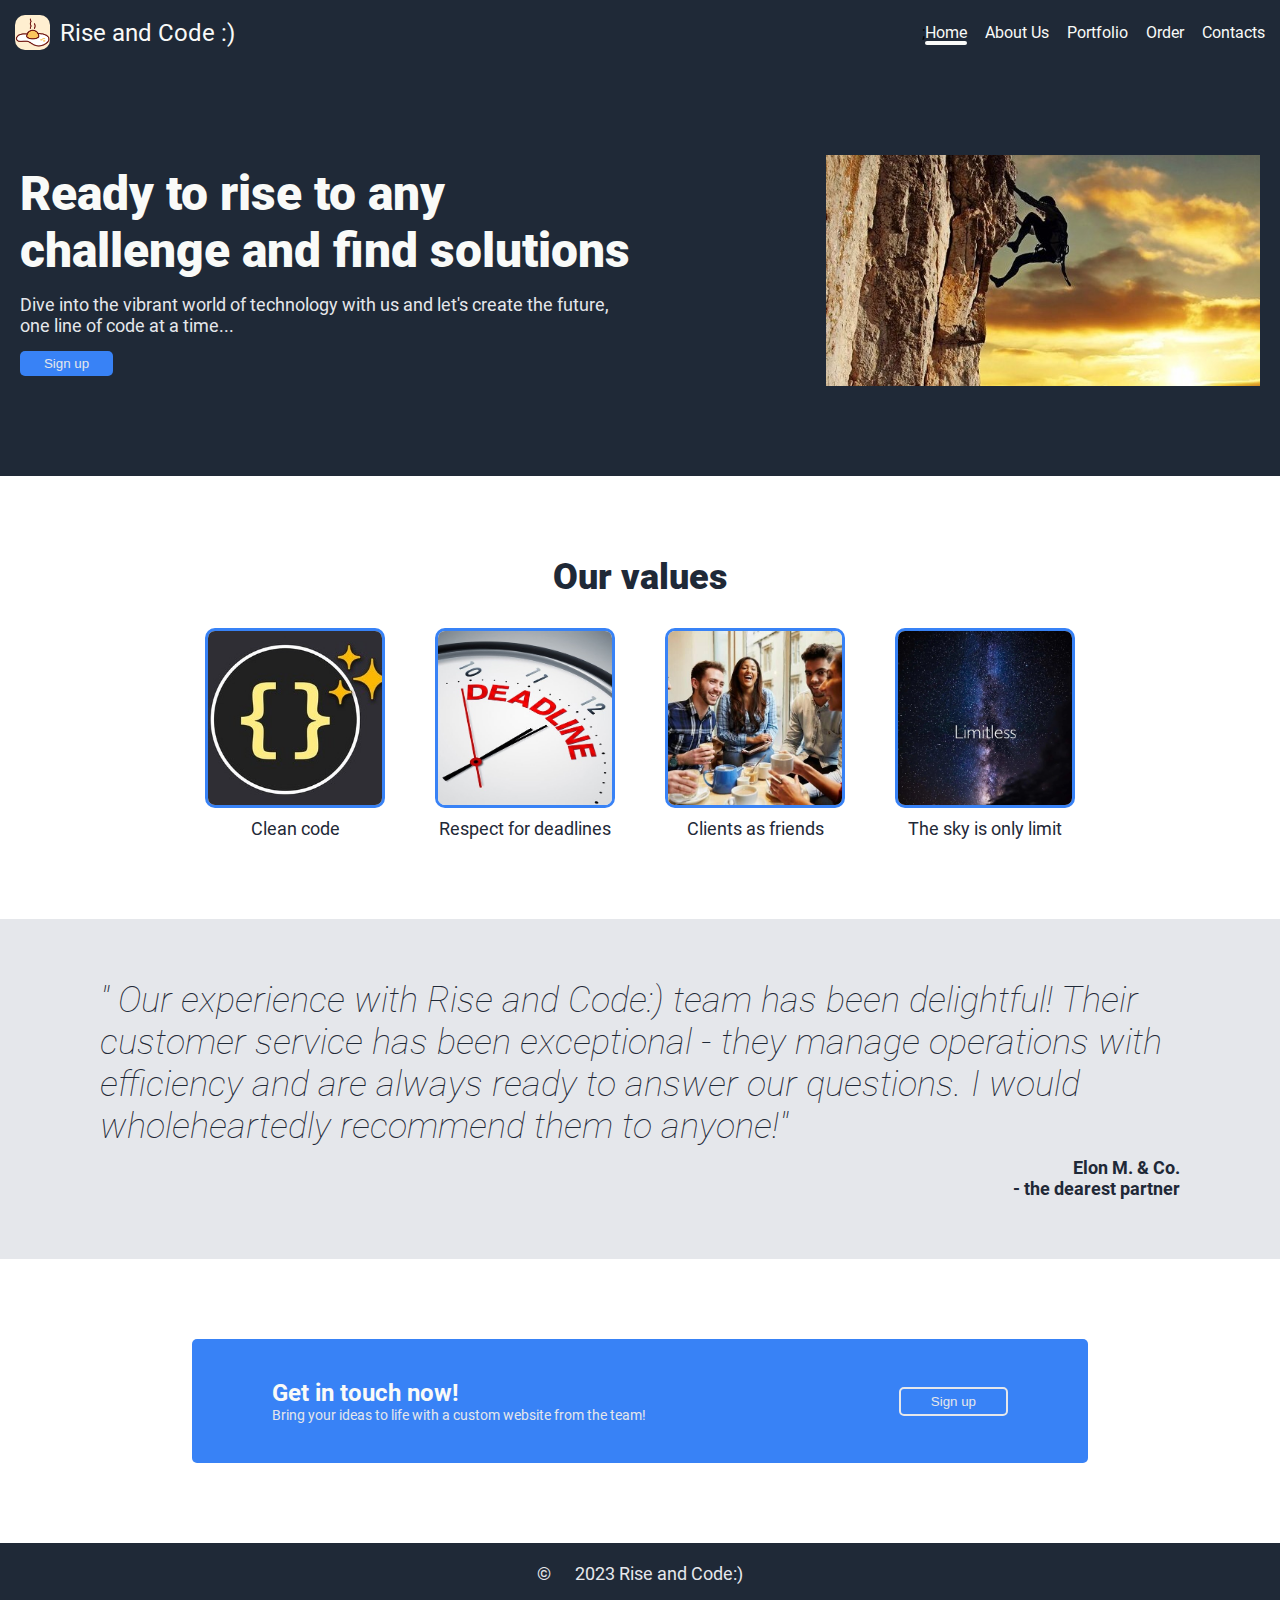
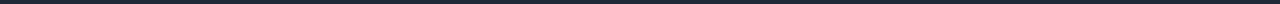
==== index.html @ f913e2a8 "Update index.html" ====
<!DOCTYPE html>
<html lang="en">

<head>
  <meta charset="UTF-8" />
  <meta name="viewport" content="width=device-width, initial-scale=1.0" />
  <link rel="stylesheet" href="./styles/main.css" />
  <title>Awesome Web Site</title>
</head>

<body>

  <header class="header">
    <div class="container flex-for-header">
      <a class="logo" href="./index.html">
        <img class="logo-image" src="./images/logo.png" alt="Logo" />
        <p class="logo-text">Rise and Code :)</p>
      </a>
      <input type="checkbox" id="hamburger" />
      <label class="hamburger-label" for="hamburger"><span class="hamburger-sign">&#9776</span>;
        <nav class="header-nav">
          <ul class="header-nav-list">
            <li class="header-nav-item current"><a href="./index.html"></a>Home</li>
            <li class="header-nav-item">
              <a href="./pages/about-us.html">About Us</a>
            </li>
            <li class="header-nav-item">
              <a href="./pages/page2.html">Portfolio</a>
            </li>
            <li class="header-nav-item">
              <a href="./pages/page3.html">Order</a>
            </li>
            <li class="header-nav-item">
              <a href="./pages/page4.html">Contacts</a>
            </li>
          </ul>
        </nav>
      </label>
    </div>
  </header>

   <main>
      <section class="mainHero section">
        <div class="container flex-for-hero ">
          <div class="mainHero-info">         
            <h1 class="mainHero-title">
              Ready to rise to any challenge
              and find solutions
            </h1>
             <p class="mainHero-subtext">
              Dive into the vibrant world of technology
              with us and let's create the future, 
              one line of code at a time...</p>
             <button type="button" class="mainHero-button button">Sign up</button>  
          </div>                         
          <div class="mainHero-image">
             <img class="mainHero-pic" src="./images/mainHero-Image.jpg" alt="Person overcoming obstacles ">
          </div>
        </div>               
      </section>
      <section class="values section">
        <div class="container">
            <h1 class="values-title">
                  Our values
            </h1>                         
            <ul class="values-list">
                        <li class="values-item"> 
                          <figure class="values-item-figure">
                            <img class="values-item-image" src="./images/clean-code.jpg"
                                  alt="clean code">
                            <figcaption class="values-item-subtext">
                              Clean code
                            </figcaption>
                          </figure>
                        </li>  
                        <li class="values-item" >
                          <figure class="values-item-figure">
                            <img class="values-item-image" src="./images/deadline.jpg"
                                  alt="respect for deadlines">
                            <figcaption class="values-item-subtext">
                              Respect for deadlines
                            </figcaption>
                          </figure>
                        </li>
                        <li class="values-item" >
                          <figure class="values-item-figure">
                            <img class="values-item-image" src="./images/friends.jpeg"
                                  alt="clients as friends">
                            <figcaption class="values-item-subtext">
                              Clients as friends
                            </figcaption>
                          </figure>
                        </li>
                        <li class="values-item" >
                          <figure class="values-item-figure">
                            <img class="values-item-image" src="./images/limits.jpg"
                                  alt="sky is only limit">
                            <figcaption class="values-item-subtext">
                              The sky is only limit
                            </figcaption>
                          </figure>
                        </li>
            </ul>
        </div>
      </section>
      <section class="quote section">
        <div class="quote-wrap container">
          <p class="quote-text">"
                Our experience with Rise and Code:)
                team has been delightful!
                Their customer service has been exceptional -
                they manage operations with efficiency and
                are always ready to answer our questions. 
                I would wholeheartedly recommend them 
                to anyone!"</p>
          <p class="quote-signature">Elon M. & Co. <br/>- the dearest partner</p>              
        </div>
      </section>
      <section class="mainCall container section">
        <div class="mainCall-info">
          <h1 class="mainCall-title">
          Get in touch now! 
          </h1>
          <p class="mainCall-subtext">
            Bring your ideas to life 
            with a custom website from the team!
          </p>
        </div>
        <button type="button" class="mainCall-button button" >Sign up</button>  
      </section>      
    </main>

    <footer class="footer">
      <div class="container">
        <p class="footer-copyright"><span class="footer-sign">&copy</span> 2023 Rise and Code:)</p>
      </div>
    </footer>
    
  </body>
</html>
---- styles/main.css ----
@import url(fonts.css);
@import url(normalise.css);
@import url(style.css);
@import url(variables.css);
@import url(./header-style/header.css);
@import url(./pages-style/landing-page/landing-page.css);
@import url(./footer-style/footer.css);
@import url(./about-us/about-us.css);
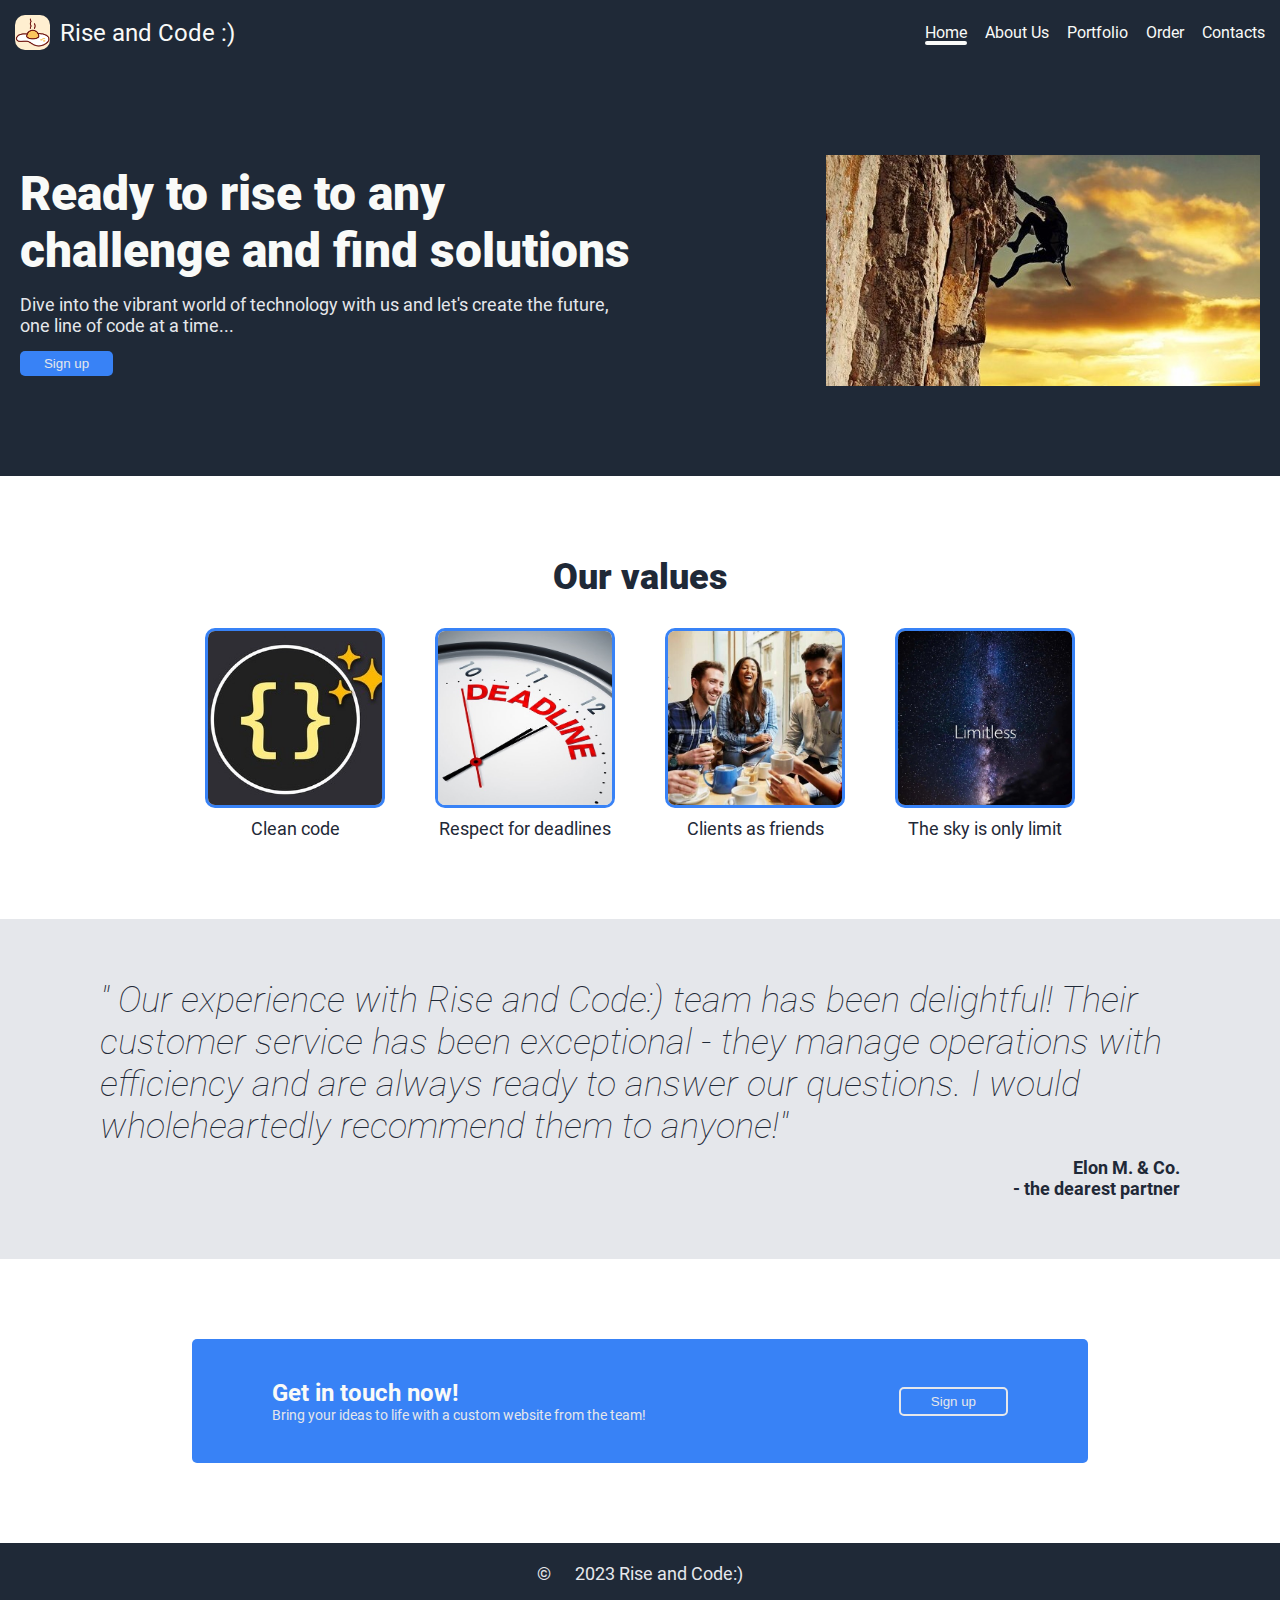
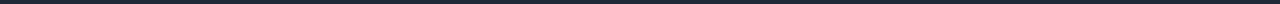
==== commit dd3d8bf8: "Update index.html" ====
--- a/index.html
+++ b/index.html
@@ -17,7 +17,7 @@
         <p class="logo-text">Rise and Code :)</p>
       </a>
       <input type="checkbox" id="hamburger" />
-      <label class="hamburger-label" for="hamburger"><span class="hamburger-sign">&#9776</span>;
+      <label class="hamburger-label" for="hamburger"><span class="hamburger-sign">&#9776</span>
         <nav class="header-nav">
           <ul class="header-nav-list">
             <li class="header-nav-item current"><a href="./index.html"></a>Home</li>
@@ -64,42 +64,42 @@
                   Our values
             </h1>                         
             <ul class="values-list">
-                        <li class="values-item"> 
-                          <figure class="values-item-figure">
-                            <img class="values-item-image" src="./images/clean-code.jpg"
-                                  alt="clean code">
-                            <figcaption class="values-item-subtext">
-                              Clean code
-                            </figcaption>
-                          </figure>
-                        </li>  
-                        <li class="values-item" >
-                          <figure class="values-item-figure">
-                            <img class="values-item-image" src="./images/deadline.jpg"
-                                  alt="respect for deadlines">
-                            <figcaption class="values-item-subtext">
-                              Respect for deadlines
-                            </figcaption>
-                          </figure>
-                        </li>
-                        <li class="values-item" >
-                          <figure class="values-item-figure">
-                            <img class="values-item-image" src="./images/friends.jpeg"
-                                  alt="clients as friends">
-                            <figcaption class="values-item-subtext">
-                              Clients as friends
-                            </figcaption>
-                          </figure>
-                        </li>
-                        <li class="values-item" >
-                          <figure class="values-item-figure">
-                            <img class="values-item-image" src="./images/limits.jpg"
-                                  alt="sky is only limit">
-                            <figcaption class="values-item-subtext">
-                              The sky is only limit
-                            </figcaption>
-                          </figure>
-                        </li>
+              <li class="values-item"> 
+                <figure class="values-item-figure">
+                  <img class="values-item-image" src="./images/clean-code.jpg"
+                        alt="clean code">
+                  <figcaption class="values-item-subtext">
+                    Clean code
+                  </figcaption>
+                </figure>
+              </li>  
+              <li class="values-item" >
+                <figure class="values-item-figure">
+                  <img class="values-item-image" src="./images/deadline.jpg"
+                        alt="respect for deadlines">
+                  <figcaption class="values-item-subtext">
+                    Respect for deadlines
+                  </figcaption>
+                </figure>
+              </li>
+              <li class="values-item" >
+                <figure class="values-item-figure">
+                  <img class="values-item-image" src="./images/friends.jpeg"
+                        alt="clients as friends">
+                  <figcaption class="values-item-subtext">
+                    Clients as friends
+                  </figcaption>
+                </figure>
+              </li>
+              <li class="values-item" >
+                <figure class="values-item-figure">
+                  <img class="values-item-image" src="./images/limits.jpg"
+                        alt="sky is only limit">
+                  <figcaption class="values-item-subtext">
+                    The sky is only limit
+                  </figcaption>
+                </figure>
+              </li>
             </ul>
         </div>
       </section>
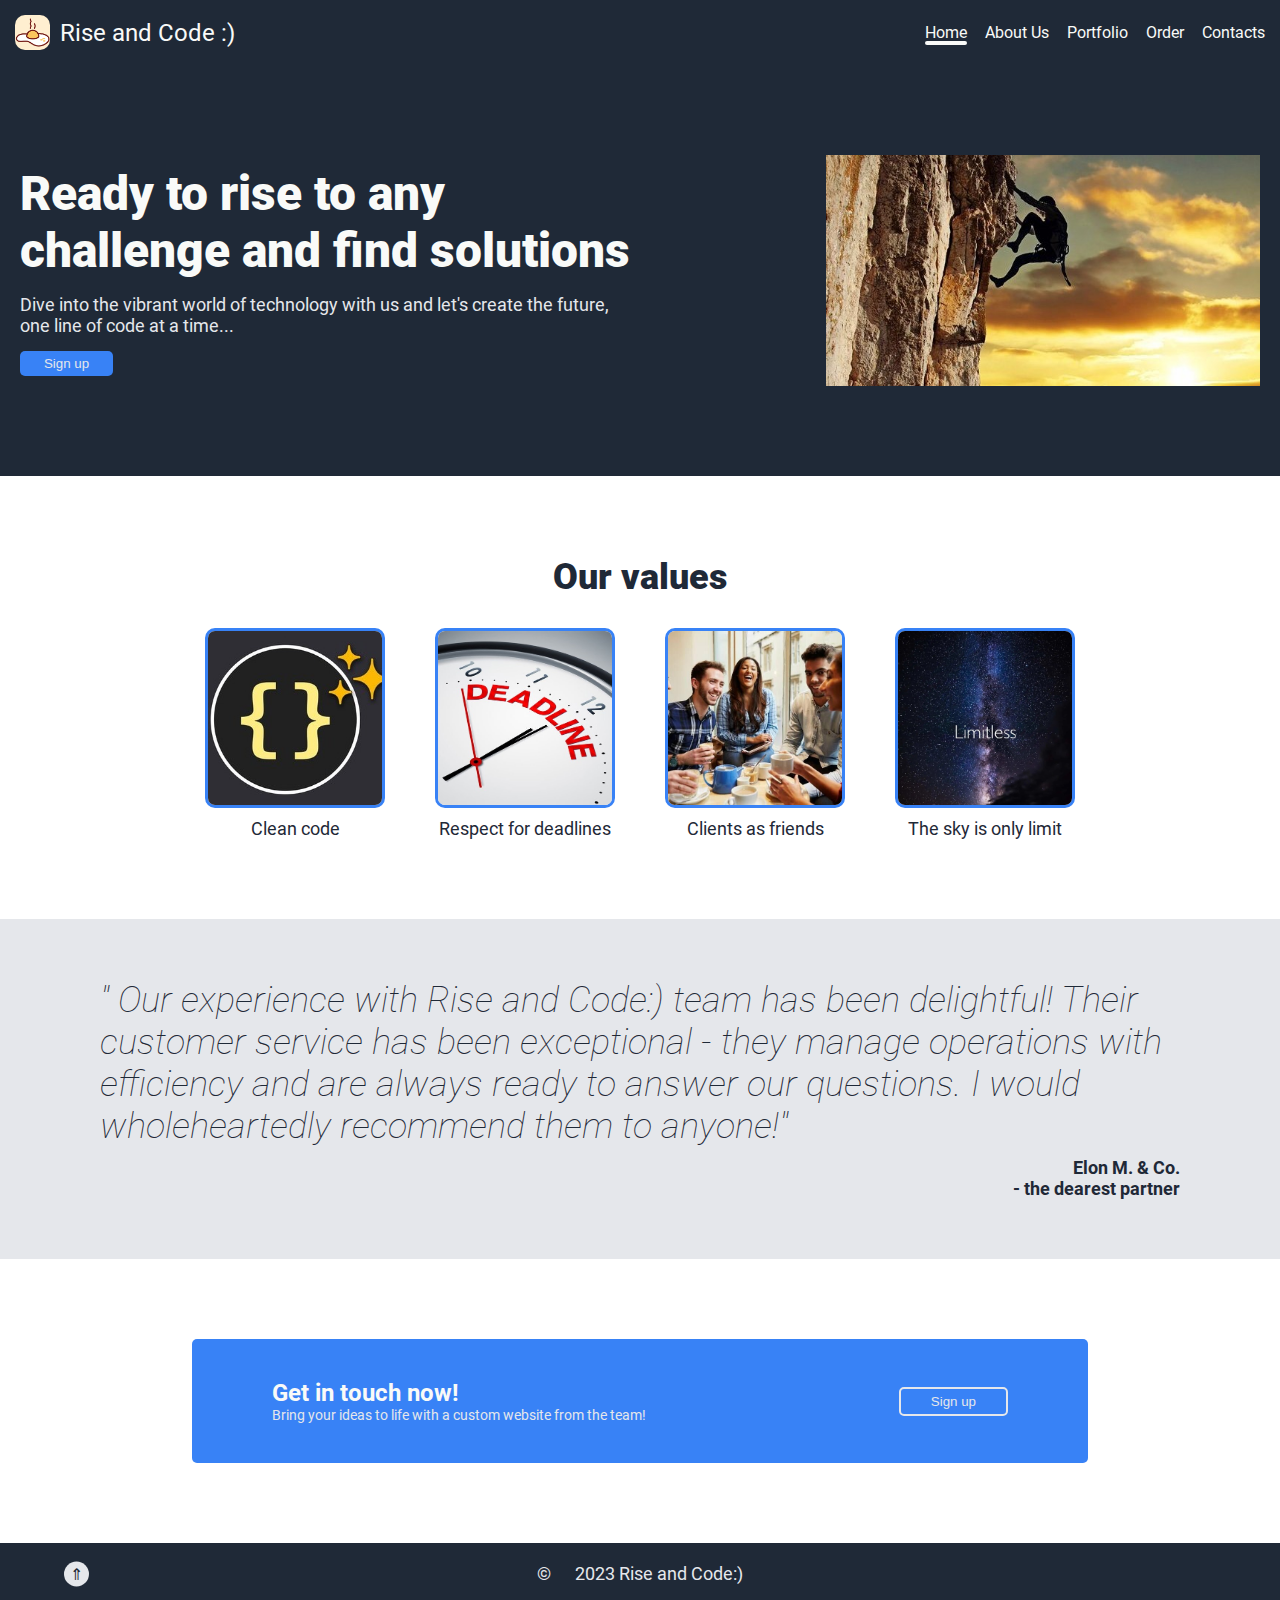
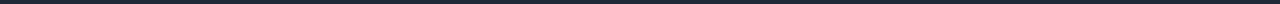
==== commit 63faaa93: "arrow done" ====
--- a/index.html
+++ b/index.html
@@ -10,7 +10,7 @@
 
 <body>
 
-  <header class="header">
+  <header id="top"  class="header">
     <div class="container flex-for-header">
       <a class="logo" href="./index.html">
         <img class="logo-image" src="./images/logo.png" alt="Logo" />
@@ -117,7 +117,7 @@
         </div>
       </section>
       <section class="mainCall container section">
-        <div class="mainCall-info">
+               <div class="mainCall-info">
           <h1 class="mainCall-title">
           Get in touch now! 
           </h1>
@@ -132,6 +132,7 @@
 
     <footer class="footer">
       <div class="container">
+         <a class="back-to-top" href="#top">&#x21D1;</a>
         <p class="footer-copyright"><span class="footer-sign">&copy</span> 2023 Rise and Code:)</p>
       </div>
     </footer>
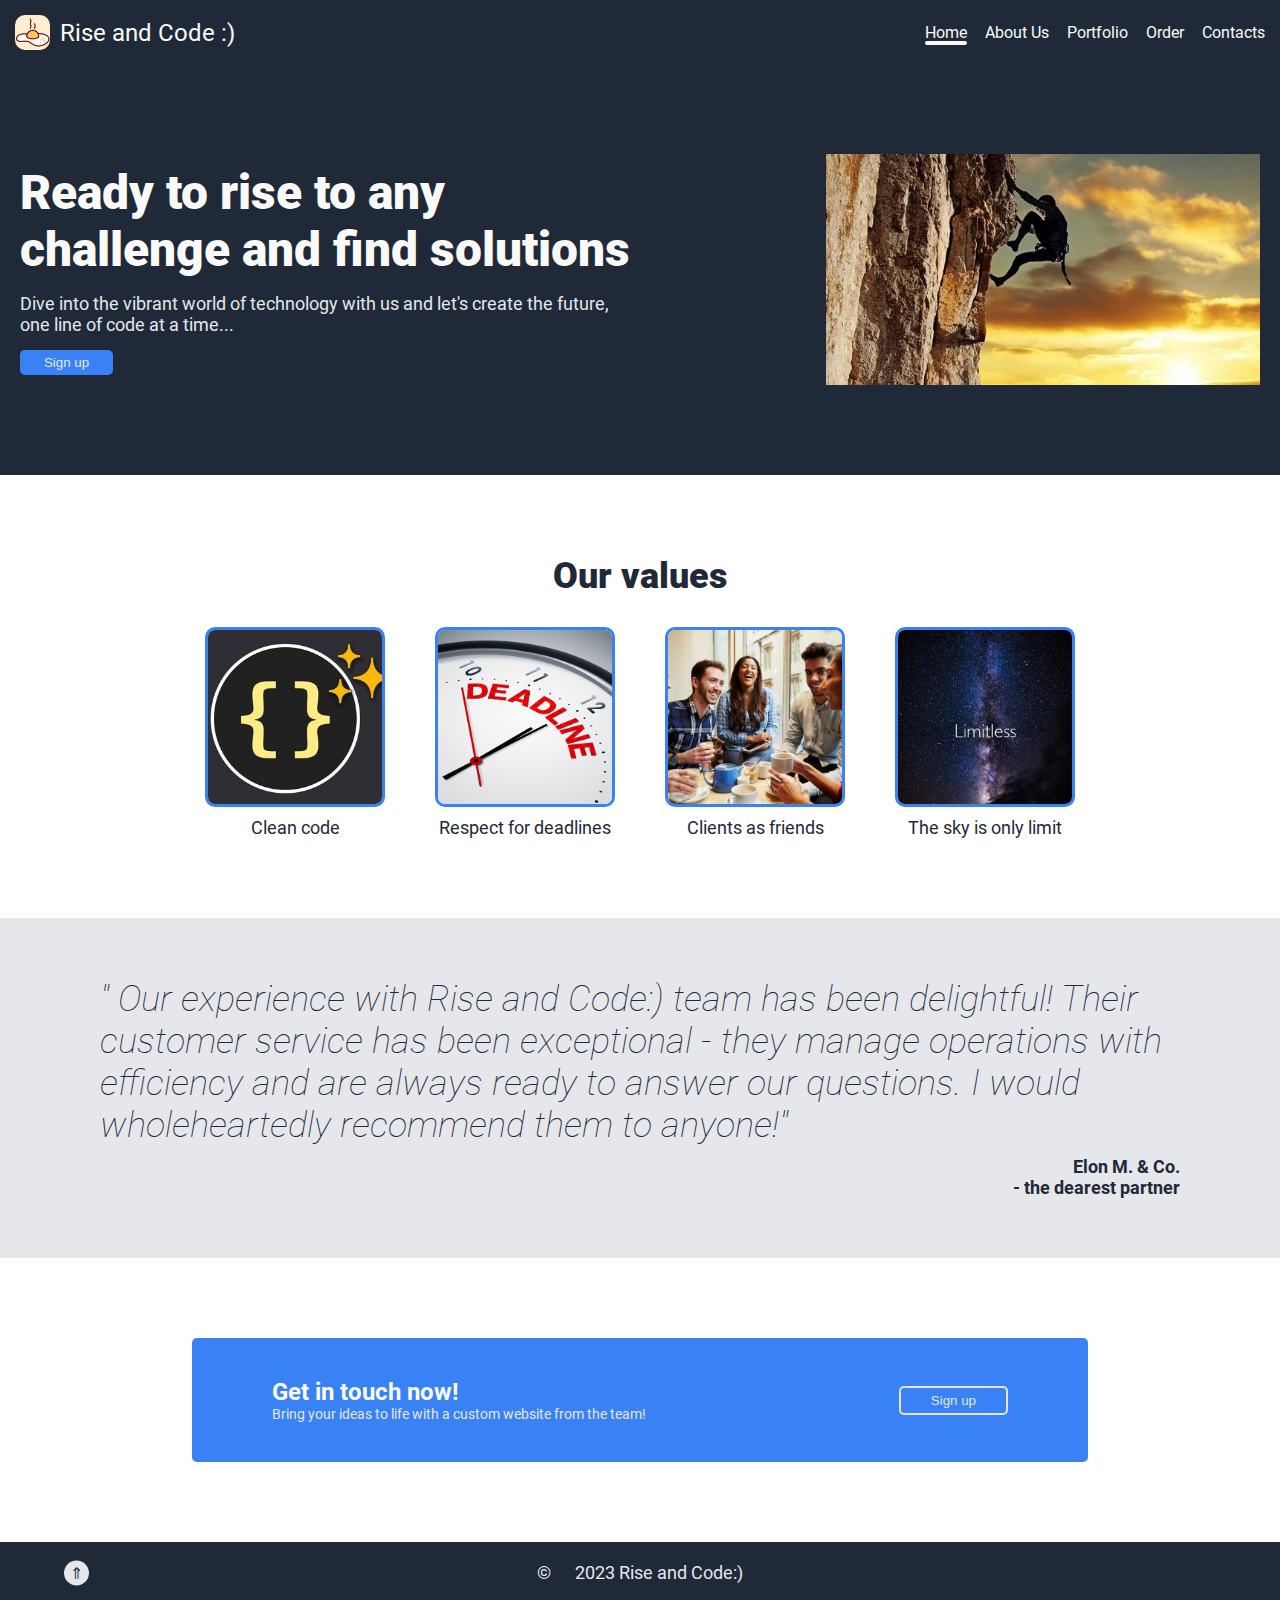
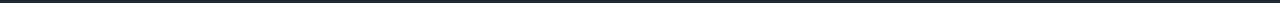
==== commit 6b05055c: "added portfolio page, changed header to fixed, added logo in browser tab, fixed navigation links in " ====
--- a/index.html
+++ b/index.html
@@ -4,13 +4,14 @@
 <head>
   <meta charset="UTF-8" />
   <meta name="viewport" content="width=device-width, initial-scale=1.0" />
-  <link rel="stylesheet" href="./styles/main.css" />
+  <link rel="stylesheet" href="./styles/pages-style/landing-page/landing-page.css" />
+  <link rel="icon" href="./images/logo.png">
   <title>Awesome Web Site</title>
 </head>
 
 <body>
 
-  <header id="top"  class="header">
+  <header class="header">
     <div class="container flex-for-header">
       <a class="logo" href="./index.html">
         <img class="logo-image" src="./images/logo.png" alt="Logo" />
@@ -25,10 +26,10 @@
               <a href="./pages/about-us.html">About Us</a>
             </li>
             <li class="header-nav-item">
-              <a href="./pages/page2.html">Portfolio</a>
+              <a href="./pages/portfolio.html">Portfolio</a>
             </li>
             <li class="header-nav-item">
-              <a href="./pages/page3.html">Order</a>
+              <a href="./pages/order.html">Order</a>
             </li>
             <li class="header-nav-item">
               <a href="./pages/page4.html">Contacts</a>
@@ -39,7 +40,7 @@
     </div>
   </header>
 
-   <main>
+   <main class="header-space">
       <section class="mainHero section">
         <div class="container flex-for-hero ">
           <div class="mainHero-info">         
--- a/styles/pages-style/landing-page/landing-page.css
+++ b/styles/pages-style/landing-page/landing-page.css
@@ -0,0 +1,5 @@
+@import url(../../main.css);
+@import url(./mainHero.css);
+@import url(./values.css);
+@import url(./quote.css);
+@import url(./mainCall.css);
